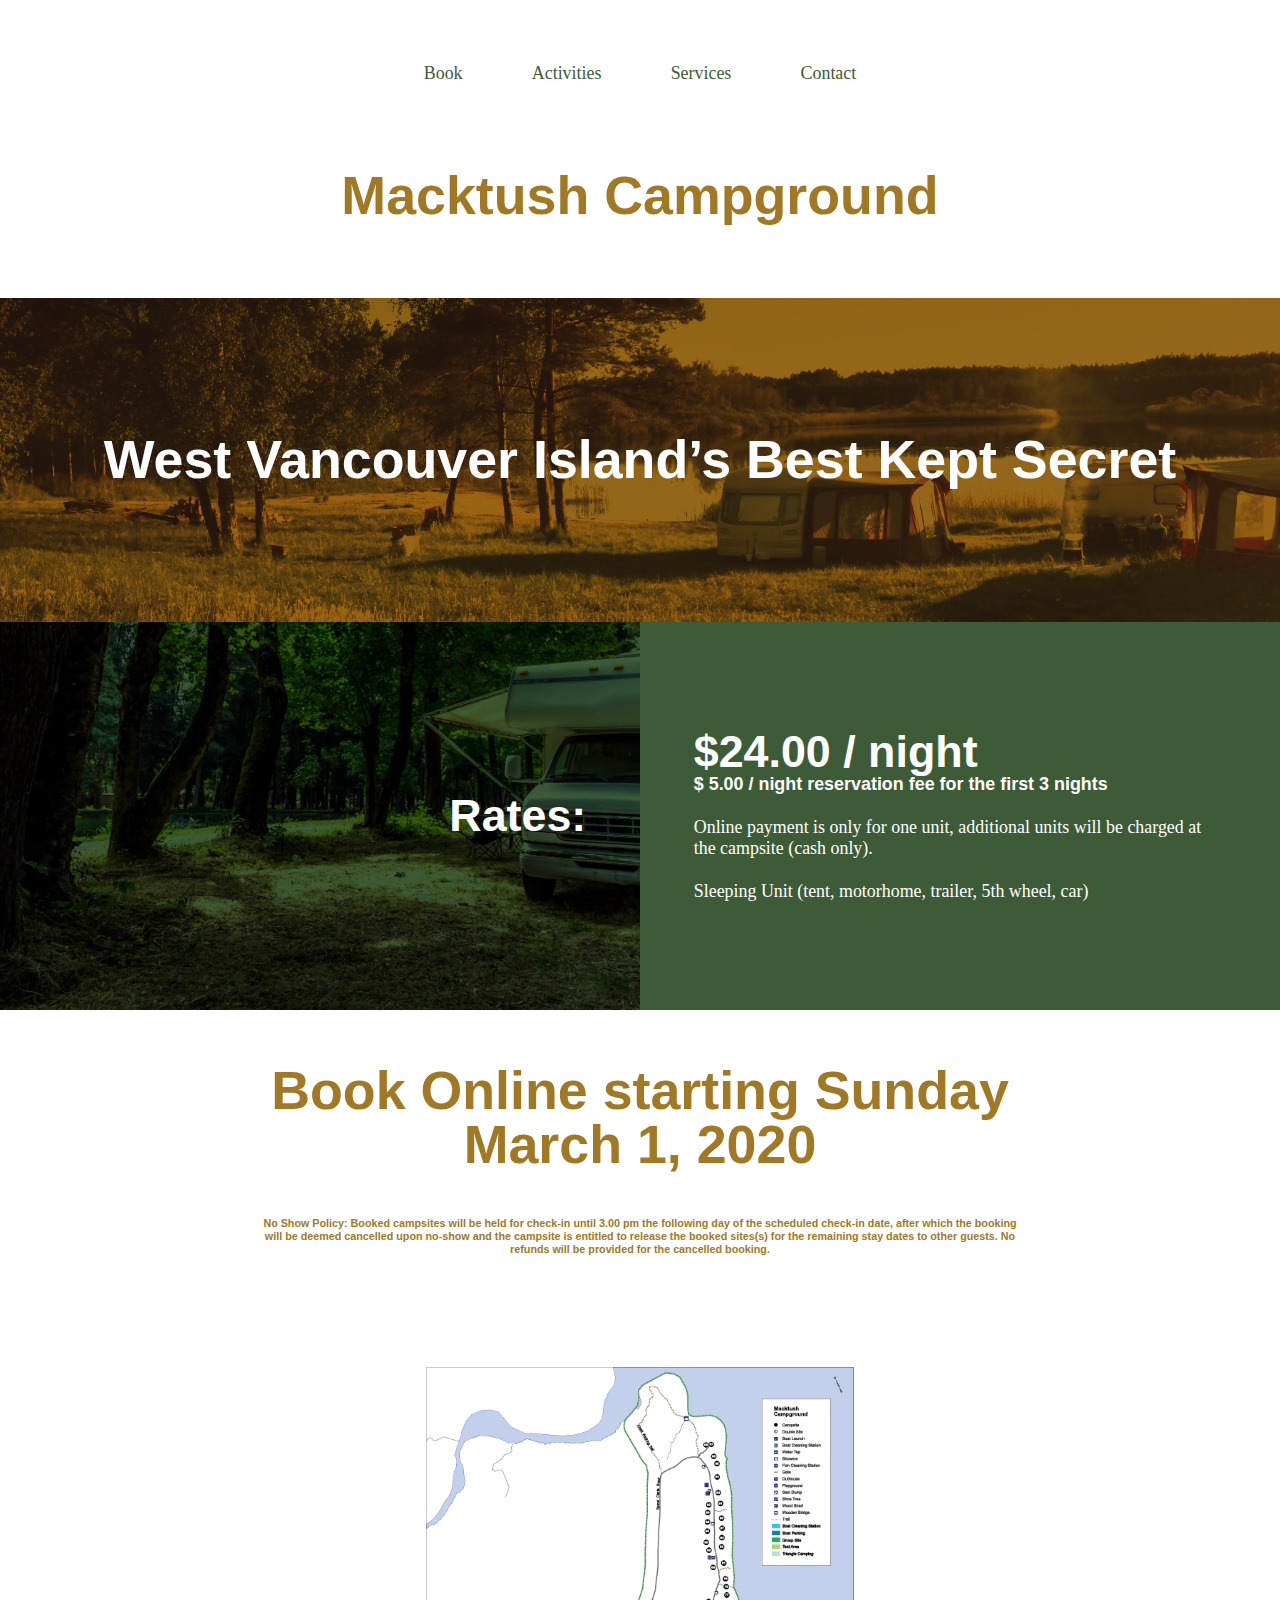
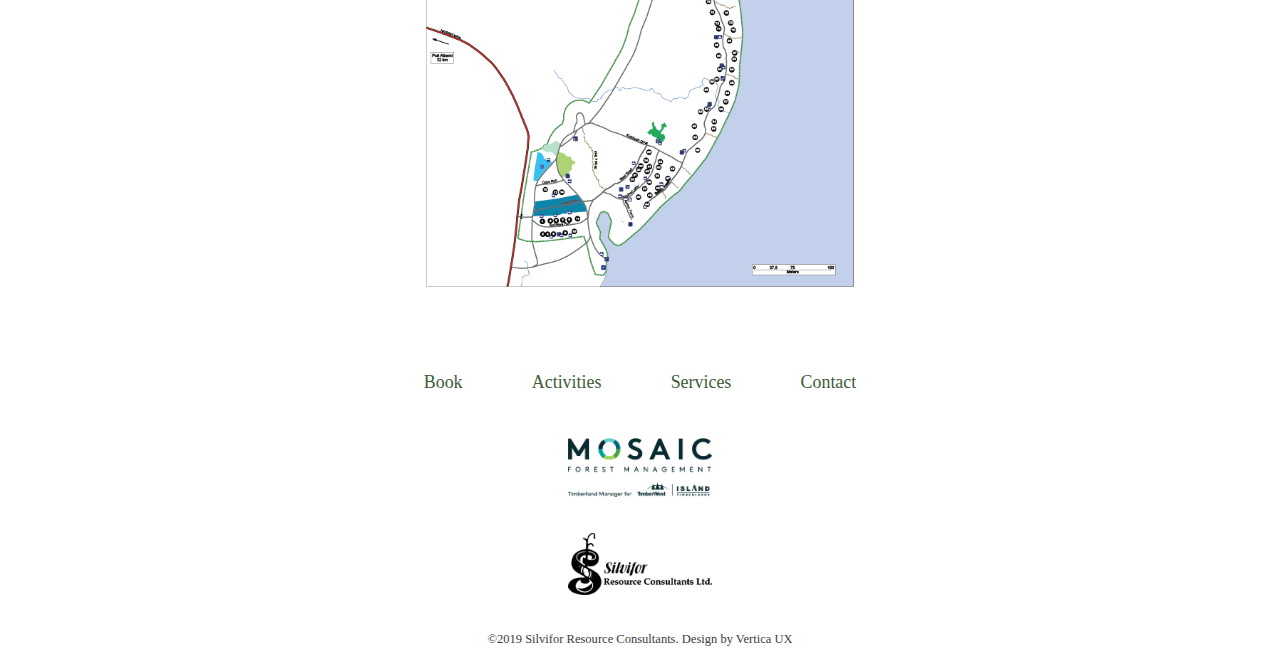
==== reservations.html @ 5728f5cb "initial commit" ====
<!DOCTYPE html>
<html lang="en">

<head>
    <meta charset="UTF-8">
    <meta name="viewport" content="width=\, initial-scale=1.0">
    <meta http-equiv="X-UA-Compatible" content="ie=edge">
    <meta http-equiv=“Pragma” content=”no-cache”>
    <meta http-equiv=“Expires” content=”-1″>
    <meta http-equiv=“CACHE-CONTROL” content=”NO-CACHE”>
    <meta name="google-site-verification" content="nHGCiBYCZo960t9T_a6XfhcE-vCoNPCsyiTDc1KREMU" />
    <meta name="Description"
        content="Macktush Campground, Vancouver Island West Coast Camping website and online reservations">
    <meta name="keywords"
        content="BC, Port Alberni, Vancouver Island, West Coast, camping, Canada, family campsites west coast, camping port alberni, 
			campgrounds port alberni, port alberni inlet, campsite port alberni, port alberni campgrounds, camping vancouver island,
			Macktush, Camping Macktush, macktush creek, vancouver island fishing, vancouver island west coast, camping macktush, macktush campground " />
    <link rel="stylesheet" href="css/styles.css">
    <title>Macktush Campground</title>
</head>

<body>
    <header>
        <nav>
            <ul>
                <li><a href="reservations.html">Book</a></li>
                <li><a href="index.html#activities">Activities</a></li>
                <li><a href="index.html#services">Services</a></li>
                <li><a href="index.html#contact">Contact</a></li>
            </ul>
        </nav>
        <h1 class="logo"><a href="index.html"> Macktush Campground</a></h1>
    </header>
    <main>
        <section class="hero">
            <h2 class="section_title">
                West Vancouver Island’s Best Kept Secret
            </h2>
        </section>
        <section class="about-us">
            <header class="about-us__intro">
                <h2 class="section-title-small">
                    Rates:
                </h2>
            </header>
            <div class="about-us__body">
                <h3 class="section-title-small">
                    $24.00 / night
                    <br>
                    <small>$ 5.00 / night reservation fee for the first 3 nights</small>
                </h3>
                <br>
                <span class=" section-title-small"><small>Online payment is only for one unit, additional units will be
                        charged at the campsite (cash only).
                        <br>
                        <br>
                        Sleeping Unit (tent, motorhome, trailer, 5th wheel, car)</small>

                </span>
            </div>
        </section>

        <section class="intro">
            <h2 class="">
                <p class="text-accent">Book Online starting Sunday March 1, 2020</p>
                <span class="text-accent section-title-small">
                    <small>No Show Policy: ​Booked campsites will be held for
                        check-in until 3.00 pm the following day of
                        the scheduled check-in date, after which the booking will be deemed cancelled upon no-show and
                        the
                        campsite is entitled
                        to release the booked sites(s) for the remaining stay dates to other guests. No refunds will be
                        provided for the cancelled booking.
                    </small>
                </span>
            </h2>

        </section>
        <section>
            <a href="MacktushCampsiteMap.pdf" target="_blank" title="Macktush Campsite Map">
                <img src="images/MacktushCampsiteMap.png" class="maps">
            </a>
        </section>


        <!-- <section class="reserve">
            <script type="text/javascript" src="//macktushcampground.checkfront.com/lib/interface--0.js"></script>
            <div id="CHECKFRONT_WIDGET_01">
                <p id="CHECKFRONT_LOADER"
                    style="background: url('//macktushcampground.checkfront.com/images/loader.gif') left center no-repeat; padding: 5px 5px 5px 20px">
                    Searching Availability...</p>
            </div>
            <script>
                new DROPLET.Widget({
                    host: 'macktushcampground.checkfront.com',
                    target: 'CHECKFRONT_WIDGET_01',
                    category_id: '1',
                    options: 'category_select',
                    provider: 'droplet'
                }).render();
            </script>
            <noscript><a href="https://macktushcampground.checkfront.com/reserve/" style="font-size: 16px">Continue to
                    Secure Booking System &raquo;</a></noscript>
        </section> -->
    </main>

    <footer>
        <ul class="footer-nav">
            <li><a href="Reservations.html">Book</a></li>
            <li><a href="index.html#activities">Activities</a></li>
            <li><a href="index.html#services">Services</a></li>
            <li><a href="index.html#contact">Contact</a></li>
        </ul>
        <div class="logo">
            <a href="https://www.mosaicforests.com/" alt="Mosaic Website Link">
                <img src="images/Mosaic-Colour Logo.png" alt="Mosaic Logo">
            </a>
        </div>
        <div class="logo">
            <img src="images/SilviforLogo.jpg" alt="Silvifor Resource Consultants">
        </div>
        <p>&#169;2019 Silvifor Resource Consultants. Design by Vertica UX </p>
    </footer>

    </main>

    <!-- Global site tag (gtag.js) - Google Analytics -->
    <script async src="https://www.googletagmanager.com/gtag/js?id=UA-96159487-3"></script>
    <script>
        window.dataLayer = window.dataLayer || [];
        function gtag() { dataLayer.push(arguments); }
        gtag('js', new Date());

        gtag('config', 'UA-96159487-3');
    </script>
</body>

</html>
---- css/styles.css ----
:root {
    --clr-text: #3d3d3d;
    --clr-primary: #3D5B37;
    --clr-accent: #A17925;
    --ff-title: 'Josefin Sans', sans-serif;
    --ff-serif: 'Open Sans', serif;
    --ff-logo: 'Josefin Sans', sans-serif;
}

*, *::before, *::after {
    box-sizing: inherit;
}

html {
    box-sizing: border-box;
    font-family: var(--ff-serif);
    color: var(--clr-text);
    font-size: 1.12rem;
}

body {
    margin: 0;
    text-align: center;
}

img {
    display: block;
    max-width: 100%;
}

section {
    padding: 3em 1em;
}

/* typography */

h1, h2, h3, h4, p {
    margin: 0;
}

h2, h3 {
    font-family: var(--ff-title);
    line-height: 1;
    font-size: 2rem;
}

h2 {
    font-size: 3rem;
}

p {
    margin-bottom: 0.85em;
}

p:last-child {
    margin-bottom: 0;
}

.text-accent {
    color: var(--clr-accent);
}

.section-title-small {
    font-size: 2.5rem;
}

.section-title-small small {
    font-size: 0.4em;
    line-height: 1.2;
    display: block;
}

.section-title-small small span {
    font-size: 0.8em;
}

.logo {
    font-family: var(--ff-logo);
    text-align: center;
    padding: 1em;
}

.logo a {
    text-decoration: none;
    color: var(--clr-accent);
    font-size: 1.5em;
}

/* navigation */

header {
    padding: 1em 0 2em;
}

nav ul, .footer-nav {
    display: flex;
    list-style: none;
    margin: 0;
    padding: 0;
    justify-content: space-around;
}

nav a {
    display: inline-block;
    padding: 1em 0.5em;
    color: var(--clr-primary);
    text-decoration: none;
}

nav a:hover, nav a:focus {
    color: var(--clr-accent);
    text-decoration: underline;
}

h2 a {
    color: var(--clr-accent);
    /* text-decoration: none; */
}

h2 a:hover, h2 a:focus {
    color: #d7a847;
    text-decoration: underline;
}

.footer-nav {
    margin-bottom: 5em;
    margin-top: 5em;  
}

.footer-nav a {
    color: var(--clr-primary);
    text-decoration: none;
}

.footer-nav a:hover,
.footer-nav a:focus  {
    color: var(--clr-accent);
    text-decoration: underline;
}

footer .logo {
    width: 10rem;
}

footer p {
    text-align: left;
    font-size: 0.7em;
    padding: 1.5em;
}
/* buttons */

/* homepage styles */

.hero {
    background-color: var(--clr-accent);
    background-blend-mode: multiply;
    background-image: url(../images/shutterstock_670334776_small.jpg);
    background-attachment: fixed;
    background-size: cover;
    color: white;
    text-align: center;
    padding: 15vh 1em;
}


.intro span {
    font-size: 0.5em;
}

.about-us {
    background-color: var(--clr-primary);
    display: flex;
    flex-direction: column;
    color: white;
    padding: 0;
}

.about-us__intro {
    background-color: var(--clr-primary);
    background-blend-mode: multiply;
    background-image: url(/images/shutterstock_1028271397_small.jpg);
    background-attachment: fixed;
    background-size: cover;
    padding: 3em 1em 3em;
}

.about-us__body {
    padding: 3em 1em 3em;
}

.location {
    display: flex;
    flex-direction: column;
    padding: 0;
}

.location__intro {
    padding: 1.5em 1em 1.5em;
}

.location__body {
    background-color: #F2F1F1;
}


.location__body iframe {
    border: 0;
    width: 100%;
    height: 400px;
}

.activities {
    background-color: var(--clr-accent);
    color: white;
    padding: 0;
}

.activities h2 {
    padding: 1.5em 1em 1.5em;
}

.activities__body {
    background-color: white;
    color: var(--clr-text);
    padding: 3em 1em 1.5em;
}

.services {
    background-color: var(--clr-primary);
    color: white;
    padding: 0;
}

.services h2 {
    padding: 1.5em 1em 1.5em;
}

.services__body {
    background-color: white;
    color: var(--clr-text);
    padding: 3em 1em 1.5em;
}

.services__body ul {
    list-style: none;
    line-height: 2em;
    padding: 0;
}

.contact {
    background-color: var(--clr-accent);
    display: flex;
    flex-direction: column;
    color: white;
    padding: 0;
}

.contact__intro {
    padding: 3em 1em 3em;
    background-color: var(--clr-accent);
}

.contact__body {
    background-color: var(--clr-accent);
    background-blend-mode: multiply;
    background-image: url(/images/shutterstock_1028271397_small.jpg);
    background-attachment: fixed;
    background-size: cover;
    padding: 3em 1em 1.5em;
}

.contact__body a {
    color: white;
    line-height: 4em;
}

.reserve {
    max-width: 50em;
    margin: auto;
}

.maps {
    margin: auto;
    max-width:35% ;
}

@media only screen and (min-width: 750px) {
    /* section {
        padding: 6em 1em;
    } */

    /* .hero {
        background-image: url(../images/shutterstock_670334776.jpg);
    } */

    .about-us__intro,
    .contact__body {
       background-attachment: inherit;
    }

    .about-us,
    .location,
    /* .activities, */
    .contact {
        flex-direction: row;
    }

    .intro {
        max-width: 45rem;
        margin: auto;
    }

    .about-us__intro,
    .about-us__body,
    .location__intro,
    .location__body,
    /* .activities__intro,
    .activities__body, */
    .contact__intro,
    .contact__body {
        flex: 0 1 50%;
        display: flex;
        flex-direction: column;
        justify-content: center;
        padding: 6em 3em;
    }

    

    .location__body {
        padding: 0;
    }

    .about-us__intro,
    .location__intro,
    /* .activities__intro, */
    .contact__intro {
        text-align: right;
    }

    .about-us__intro > *,
    .location__intro > *,
    /* .activities__intro > *, */
    .contact__intro > * {
        max-width: 36rem;
        margin-left: auto;
    }

    .about-us__body,
    /* .activities__body, */
    .contact__body {
        text-align: left;
    }
    .about-us__body > *,
    /* .activities__body > *, */
    .contact__body > * {
        max-width: 30rem;
        margin-right: auto;
    }

    .reserve {
        max-width: 50em;
        margin: auto;
    }

    footer .logo {
       margin: auto;
    }
    
    footer p {
        text-align: center;
    }

    nav,
    .footer-nav {
        max-width: 28rem;
        margin: 1.5em auto;
    }
}
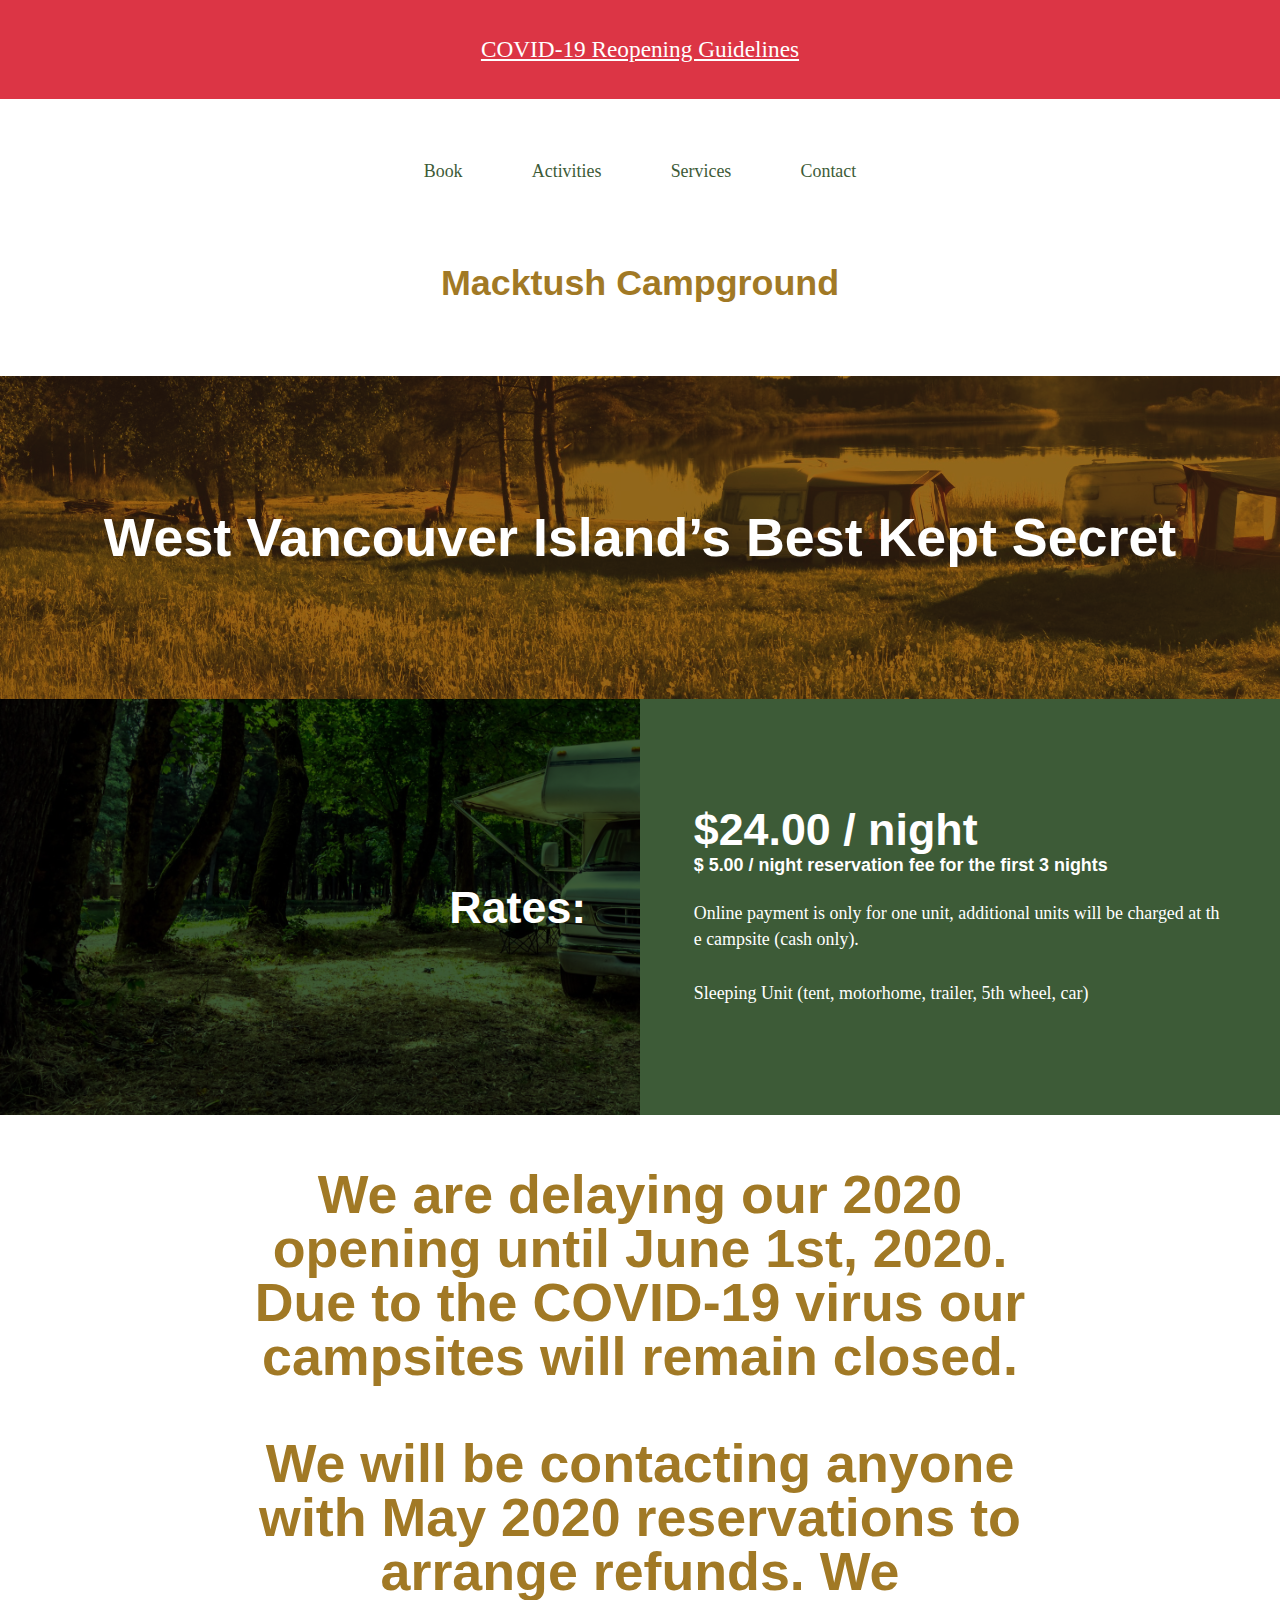
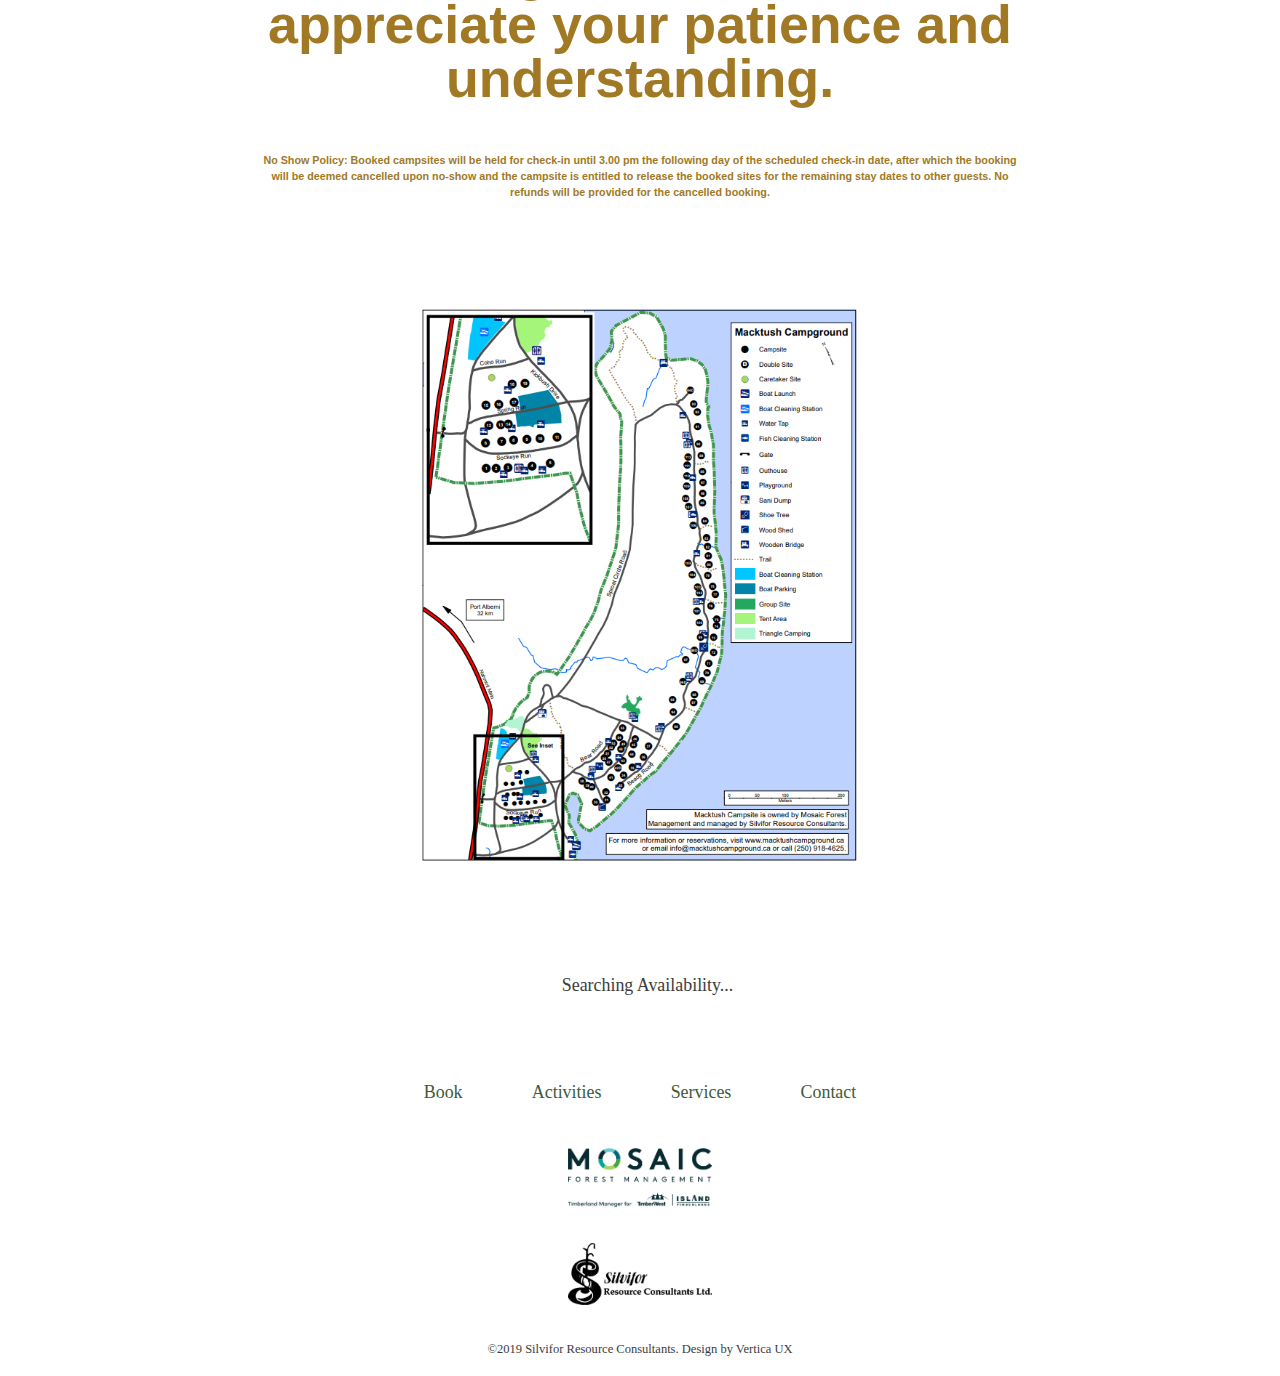
==== commit f974b8e0: "New Maps" ====
--- a/reservations.html
+++ b/reservations.html
@@ -20,6 +20,9 @@
 </head>
 
 <body>
+    <div class="alert-banner">
+		<a href='index.html#covid' class="">COVID-19 Reopening Guidelines</a>
+	</div>
     <header>
         <nav>
             <ul>
@@ -62,14 +65,19 @@
 
         <section class="intro">
             <h2 class="">
-                <p class="text-accent">Book Online starting Sunday March 1, 2020</p>
+                <p class="text-accent">
+                    We are delaying our 2020 opening until June 1st, 2020. Due to the COVID-19 virus our campsites will remain
+          closed.
+          <br><br>
+          We will be contacting anyone with May 2020 reservations to arrange refunds. We appreciate your patience and
+          understanding.</p>
                 <span class="text-accent section-title-small">
                     <small>No Show Policy: ​Booked campsites will be held for
                         check-in until 3.00 pm the following day of
                         the scheduled check-in date, after which the booking will be deemed cancelled upon no-show and
                         the
                         campsite is entitled
-                        to release the booked sites(s) for the remaining stay dates to other guests. No refunds will be
+                        to release the booked sites for the remaining stay dates to other guests. No refunds will be
                         provided for the cancelled booking.
                     </small>
                 </span>
@@ -82,8 +90,25 @@
             </a>
         </section>
 
+        <section class="reserve">
+            <script type="text/javascript" src="//silviforresourcecons.checkfront.com/lib/interface--0.js"></script>
+            <!-- CHECKFRONT BOOKING PLUGIN v25-->
+            <div id="CHECKFRONT_WIDGET_01"><p id="CHECKFRONT_LOADER" style="background: url('//silviforresourcecons.checkfront.com/images/loader.gif') left center no-repeat; padding: 5px 5px 5px 20px">Searching Availability...</p></div>
+            <script>
+            new DROPLET.Widget ({
+            host: 'silviforresourcecons.checkfront.com',
+            target: 'CHECKFRONT_WIDGET_01',
+            item_id: '288,289,290,291,292,293,294,295,296,297,298,299,300,301,302,303,304,305,306,307,308,309,310,311,312,313,314,315,316,317,322,323,324,327,329,330,333,334,335,336,337,338,339,340,341,342,343,344,345,346,347,348,350,351,352,354,356,357,360,361,362,364,366,367,368,369,370,371',
+            category_id: '16',
+            options: 'tabs',
+            style: 'background-color: fff; font-family: Open Sans, serif',
+            provider: 'droplet'
+            }).render();
+            </script>
+            <noscript><a href="https://silviforresourcecons.checkfront.com/reserve/" style="font-size: 16px">Continue to Secure Booking System &raquo;</a></noscript>
+        </section>
+        <!-- <section class="reserve">
 
-        <!-- <section class="reserve">
             <script type="text/javascript" src="//macktushcampground.checkfront.com/lib/interface--0.js"></script>
             <div id="CHECKFRONT_WIDGET_01">
                 <p id="CHECKFRONT_LOADER"
--- a/css/styles.css
+++ b/css/styles.css
@@ -2,6 +2,7 @@
     --clr-text: #3d3d3d;
     --clr-primary: #3D5B37;
     --clr-accent: #A17925;
+    --clr-alert:  #dc3545;
     --ff-title: 'Josefin Sans', sans-serif;
     --ff-serif: 'Open Sans', serif;
     --ff-logo: 'Josefin Sans', sans-serif;
@@ -62,11 +63,12 @@
 
 .section-title-small {
     font-size: 2.5rem;
+    word-break: break-word;
 }
 
 .section-title-small small {
     font-size: 0.4em;
-    line-height: 1.2;
+    line-height: 1.5;
     display: block;
 }
 
@@ -83,13 +85,23 @@
 .logo a {
     text-decoration: none;
     color: var(--clr-accent);
-    font-size: 1.5em;
+    font-size: 1em;
 }
 
 /* navigation */
 
 header {
     padding: 1em 0 2em;
+}
+
+.alert-banner {
+    background-color: #dc3545;
+    padding: 2em;
+}
+
+.alert-banner a {
+    font-size: 1.3em;
+    color: white;
 }
 
 nav ul, .footer-nav {
@@ -186,6 +198,8 @@
 
 .about-us__body {
     padding: 3em 1em 3em;
+    word-break: break-all;
+    
 }
 
 .location {
@@ -207,6 +221,18 @@
     border: 0;
     width: 100%;
     height: 400px;
+}
+
+.covid {
+    background-color: var(--clr-alert);
+    color: white;
+}
+
+.covid__body{
+    padding-top:1.5em;
+    text-align: left;
+    margin: auto;
+    max-width: 40%;
 }
 
 .activities {
@@ -267,6 +293,7 @@
     background-attachment: fixed;
     background-size: cover;
     padding: 3em 1em 1.5em;
+    word-break: break-all;
 }
 
 .contact__body a {
@@ -292,11 +319,16 @@
     /* .hero {
         background-image: url(../images/shutterstock_670334776.jpg);
     } */
+    .logo a {
+        font-size: 1em;
+    }
 
     .about-us__intro,
     .contact__body {
        background-attachment: inherit;
     }
+
+
 
     .about-us,
     .location,
@@ -323,6 +355,7 @@
         flex-direction: column;
         justify-content: center;
         padding: 6em 3em;
+        word-break: break-all;
     }
 
     
@@ -356,6 +389,8 @@
     .contact__body > * {
         max-width: 30rem;
         margin-right: auto;
+        word-break: break-all;
+        /* font-size: 1em; */
     }
 
     .reserve {
@@ -376,4 +411,11 @@
         max-width: 28rem;
         margin: 1.5em auto;
     }
+}
+
+@media only screen and (max-width: 550px) {
+
+    .contact__body a {
+        font-size: 0.5em;
+    }
 }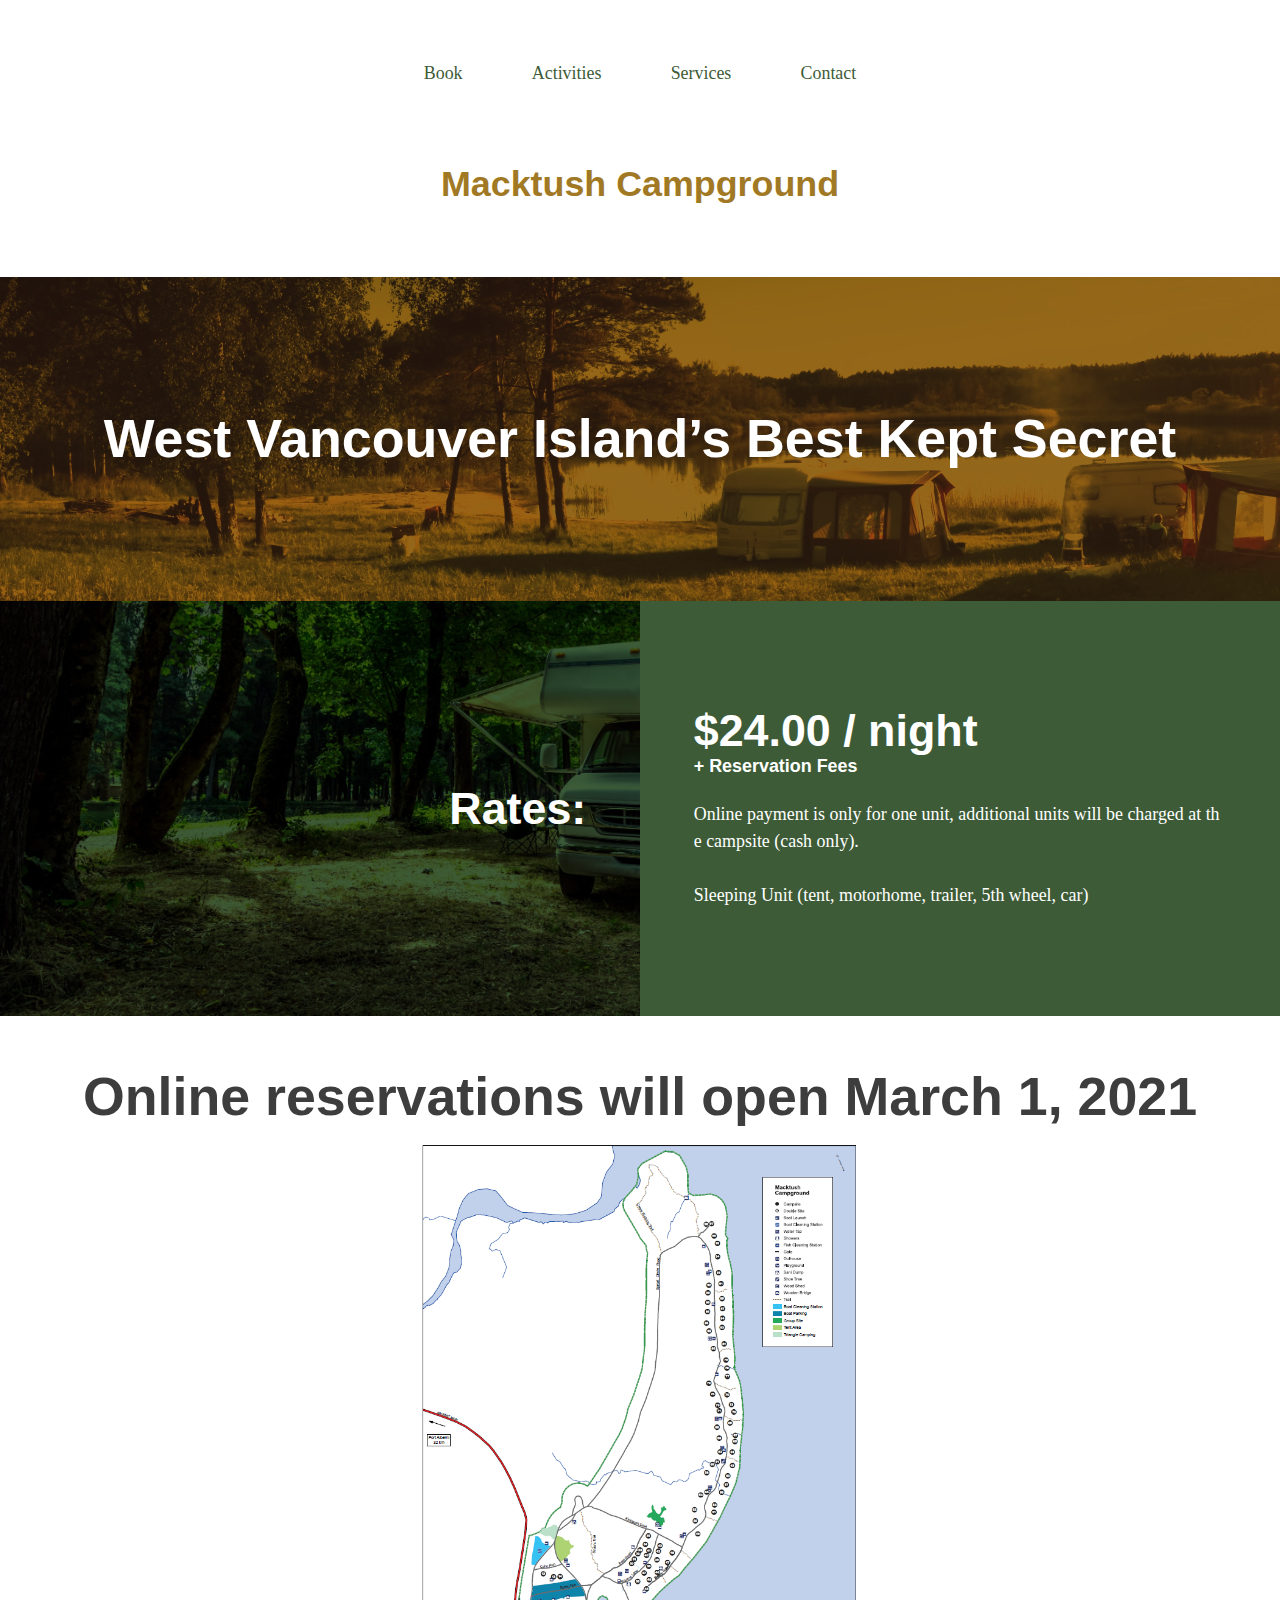
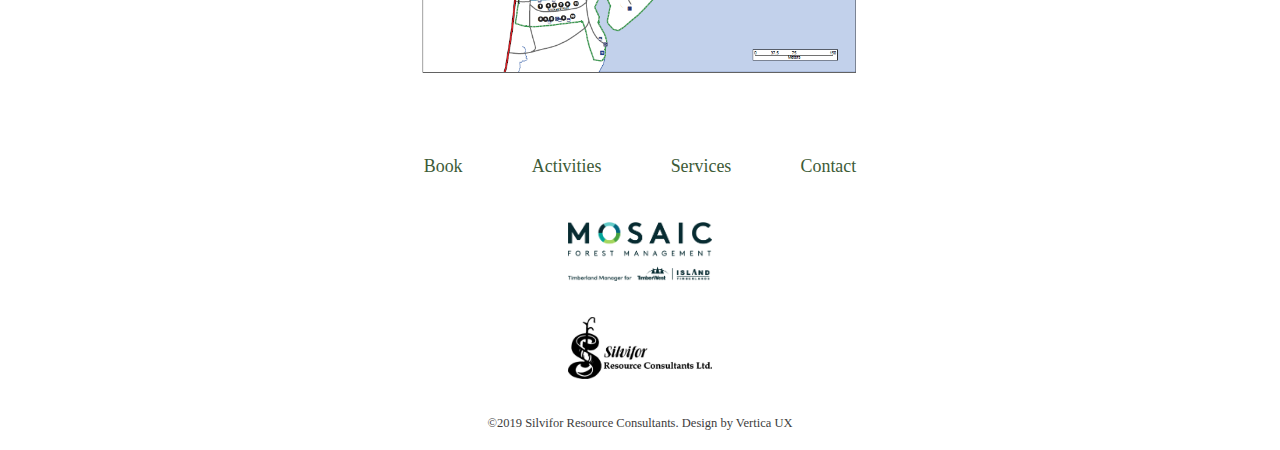
==== commit f35eeea5: "season 2021 prep" ====
--- a/reservations.html
+++ b/reservations.html
@@ -20,9 +20,9 @@
 </head>
 
 <body>
-    <div class="alert-banner">
+    <!-- <div class="alert-banner">
 		<a href='index.html#covid' class="">COVID-19 Reopening Guidelines</a>
-	</div>
+	</div> -->
     <header>
         <nav>
             <ul>
@@ -48,9 +48,10 @@
             </header>
             <div class="about-us__body">
                 <h3 class="section-title-small">
-                    $24.00 / night
+                    $24.00 / night 
                     <br>
-                    <small>$ 5.00 / night reservation fee for the first 3 nights</small>
+                    <small> + Reservation Fees</small>
+                    <!-- <small> $ 5.00 / night reservation fee for the first 3 nights</small> -->
                 </h3>
                 <br>
                 <span class=" section-title-small"><small>Online payment is only for one unit, additional units will be
@@ -58,12 +59,11 @@
                         <br>
                         <br>
                         Sleeping Unit (tent, motorhome, trailer, 5th wheel, car)</small>
-
                 </span>
             </div>
         </section>
 
-        <section class="intro">
+        <!-- <section class="intro">
             <h2 class="">
                 <p class="text-accent">
                     We are delaying our 2020 opening until June 1st, 2020. Due to the COVID-19 virus our campsites will remain
@@ -83,16 +83,17 @@
                 </span>
             </h2>
 
-        </section>
+        </section> -->
         <section>
+            <h2>Online reservations will open March 1, 2021</h2><br>
             <a href="MacktushCampsiteMap.pdf" target="_blank" title="Macktush Campsite Map">
                 <img src="images/MacktushCampsiteMap.png" class="maps">
             </a>
         </section>
 
-        <section class="reserve">
+        <!-- <section class="reserve">
             <script type="text/javascript" src="//silviforresourcecons.checkfront.com/lib/interface--0.js"></script>
-            <!-- CHECKFRONT BOOKING PLUGIN v25-->
+       
             <div id="CHECKFRONT_WIDGET_01"><p id="CHECKFRONT_LOADER" style="background: url('//silviforresourcecons.checkfront.com/images/loader.gif') left center no-repeat; padding: 5px 5px 5px 20px">Searching Availability...</p></div>
             <script>
             new DROPLET.Widget ({
@@ -106,7 +107,7 @@
             }).render();
             </script>
             <noscript><a href="https://silviforresourcecons.checkfront.com/reserve/" style="font-size: 16px">Continue to Secure Booking System &raquo;</a></noscript>
-        </section>
+        </section> -->
         <!-- <section class="reserve">
 
             <script type="text/javascript" src="//macktushcampground.checkfront.com/lib/interface--0.js"></script>
